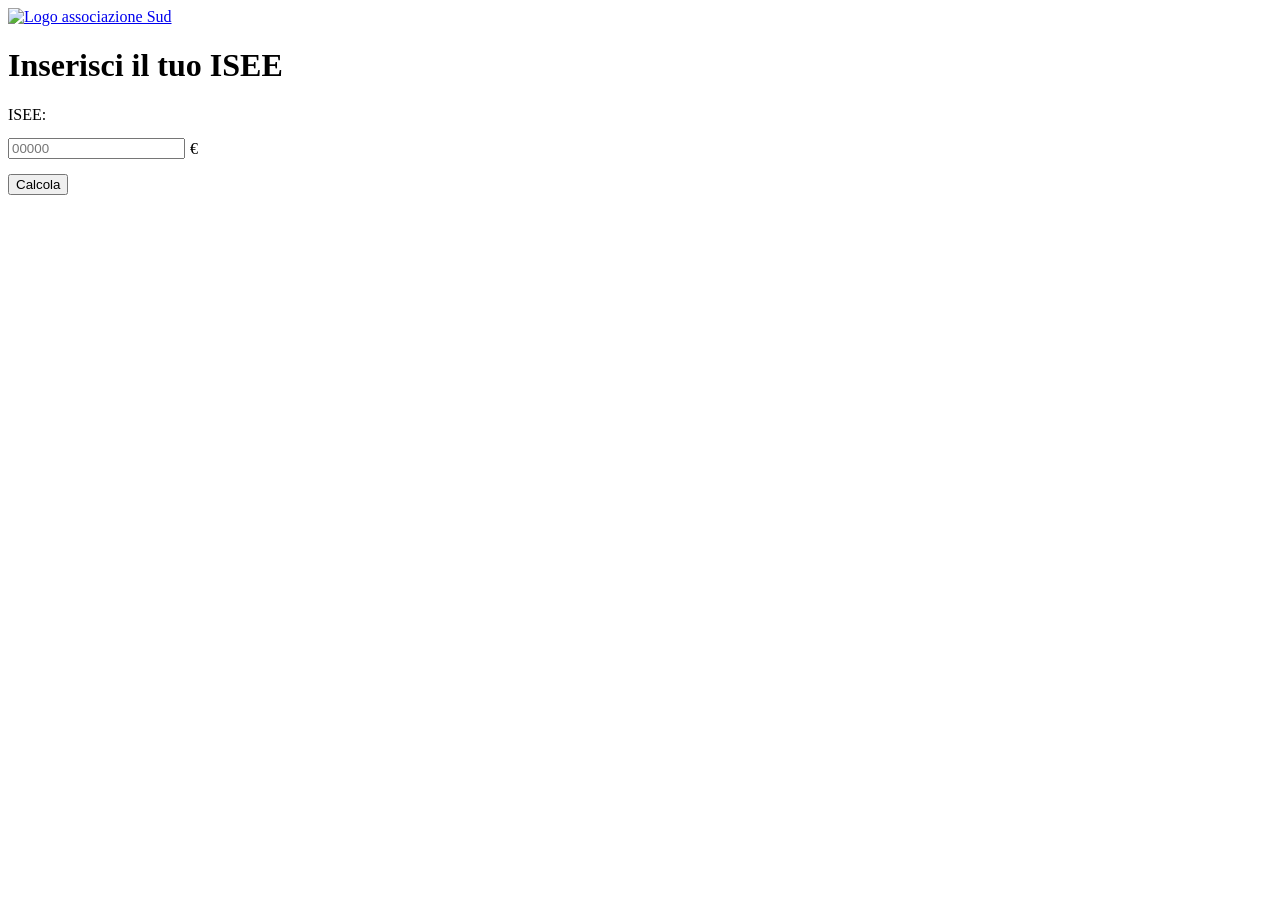
==== index.html @ c5f3dec9 "Rename main.html to index.html" ====
<!DOCTYPE html>
<html lang="it">
<head>
    <meta charset="UTF-8">
    <title>Calcolatore Tasse</title>
    <link rel="stylesheet" href="master.css">
</head>

<body>
    <a href="https://www.instagram.com/associazione.sud/" id="Logo">
        <img src="" alt="Logo associazione Sud">
    </a>

    <div id="header">
        <h1>Inserisci il tuo ISEE</h1>
        <form id="iseeForm" onsubmit="return false;">
            <label for="reddito">ISEE:</label>
            <div style="display: flex; align-items: center; gap: 5px;">
                <input type="number" id="reddito" name="reddito" placeholder="00000" required>
                <p>€</p>
            </div>
            <input type="button" id="calcolaBtn" value="Calcola">
        </form>

        <div id="risultato" style="margin-top: 20px; font-size: 18px; font-weight: bold;"></div>
    </div>

    <script>
        function fasce(isee) {
            let tasse = 0;
            let risultato = 0;
            let fascia = "";

            if (isee >= 0 && isee <= 24000) {
                fascia = "Prima fascia";
                tasse = 0;
            } else if (isee >= 24001 && isee <= 26000) {
                fascia = "Seconda fascia";
                tasse = 0;
            } else if (isee >= 26001 && isee <= 28000) {
                fascia = "Terza fascia";
                tasse = 0;
            } else if (isee >= 28001 && isee <= 30000) {
                fascia = "Quarta fascia";
                risultato = isee - 22000;
                tasse = risultato * 0.05;
            } else if (isee >= 30001 && isee <= 50000) {
                fascia = "Quinta fascia";
                risultato = isee - 30000;
                tasse = risultato * 0.062 + 400;
            } else if (isee >= 50001 && isee <= 60000) {
                fascia = "Sesta fascia";
                risultato = isee - 30000;
                tasse = risultato * 0.062 + 400;
            } else if (isee > 60000) {
                fascia = "Settima fascia";
                tasse = 2650;
            } else {
                fascia = "Valore non valido";
            }

            return { tasse, fascia };
        }

        document.getElementById("calcolaBtn").addEventListener("click", function() {
            const isee = parseFloat(document.getElementById("reddito").value);
            const output = document.getElementById("risultato");

            if (isNaN(isee) || isee < 0) {
                output.textContent = "⚠️ Inserisci un valore ISEE valido.";
                output.style.color = "red";
                return;
            }

            const { tasse, fascia } = fasce(isee);
            output.style.color = "black";
            output.innerHTML = `Sei in <strong>${fascia}</strong><br>Tasse dovute: <strong>${tasse.toFixed(2)} €</strong>`;
        });
    </script>
</body>
</html>
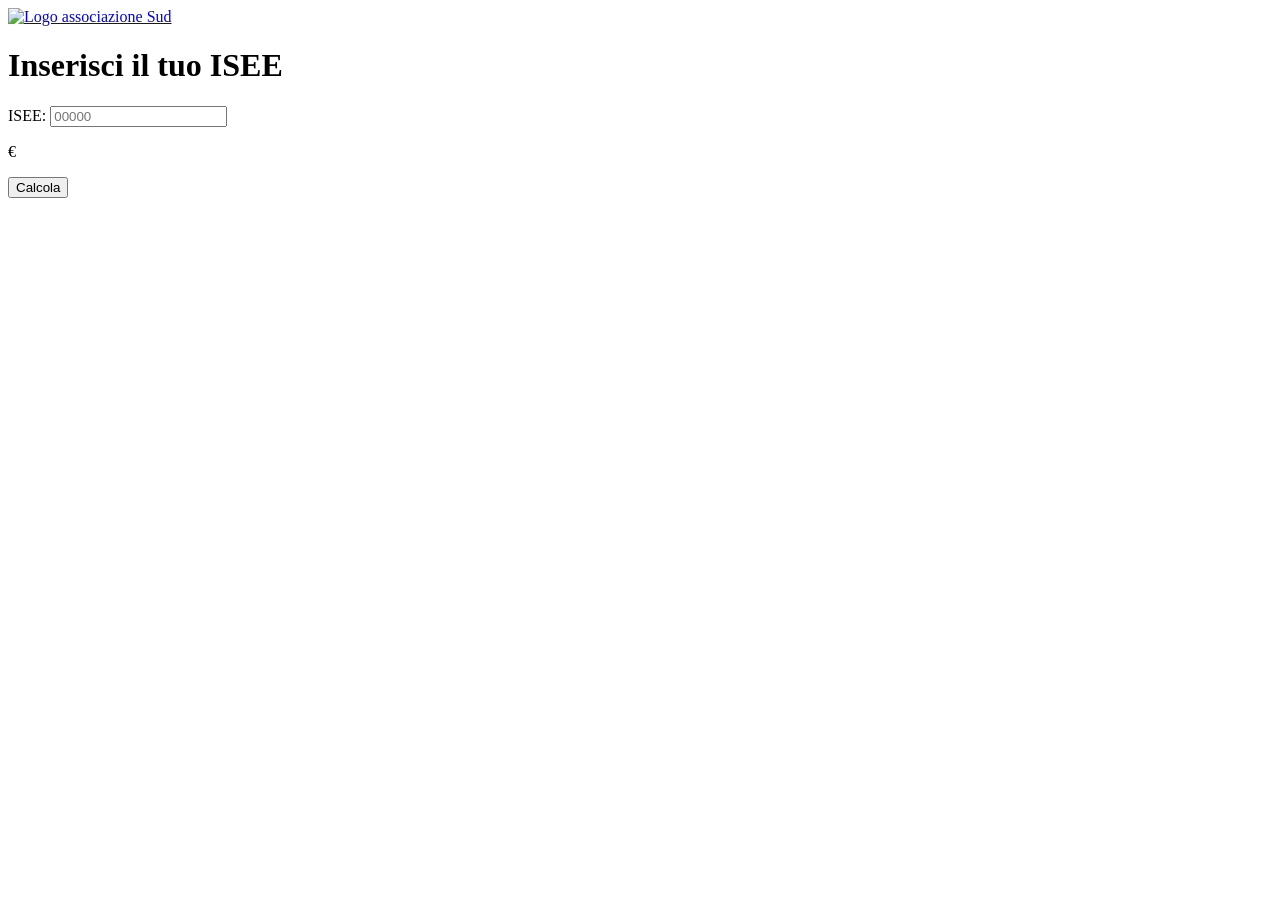
==== commit 8bca4bfc: "Add files via upload" ====
--- a/index.html
+++ b/index.html
@@ -7,22 +7,24 @@
 </head>
 
 <body>
-    <a href="https://www.instagram.com/associazione.sud/" id="Logo">
-        <img src="" alt="Logo associazione Sud">
+    <a target ="_blank "href="https://www.instagram.com/associazione.sud/" id="Logo">
+        <img src="logo-sud.png" alt="Logo associazione Sud">
     </a>
 
     <div id="header">
         <h1>Inserisci il tuo ISEE</h1>
         <form id="iseeForm" onsubmit="return false;">
-            <label for="reddito">ISEE:</label>
-            <div style="display: flex; align-items: center; gap: 5px;">
+            <div id="input-container">
+                <label for="reddito">ISEE:</label>
                 <input type="number" id="reddito" name="reddito" placeholder="00000" required>
                 <p>€</p>
             </div>
-            <input type="button" id="calcolaBtn" value="Calcola">
+            <div id="butt">
+                <input type="button" id="calcolaBtn" value="Calcola">
+            </div> 
         </form>
 
-        <div id="risultato" style="margin-top: 20px; font-size: 18px; font-weight: bold;"></div>
+        <div id="risultato" style="margin-top: 2.5vh;"></div>
     </div>
 
     <script>
@@ -74,7 +76,7 @@
 
             const { tasse, fascia } = fasce(isee);
             output.style.color = "black";
-            output.innerHTML = `Sei in <strong>${fascia}</strong><br>Tasse dovute: <strong>${tasse.toFixed(2)} €</strong>`;
+            output.innerHTML = `Sei in <strong>${fascia}</strong><br>Tasse dovute: <strong>${tasse.toFixed(2)}€</strong>`;
         });
     </script>
 </body>
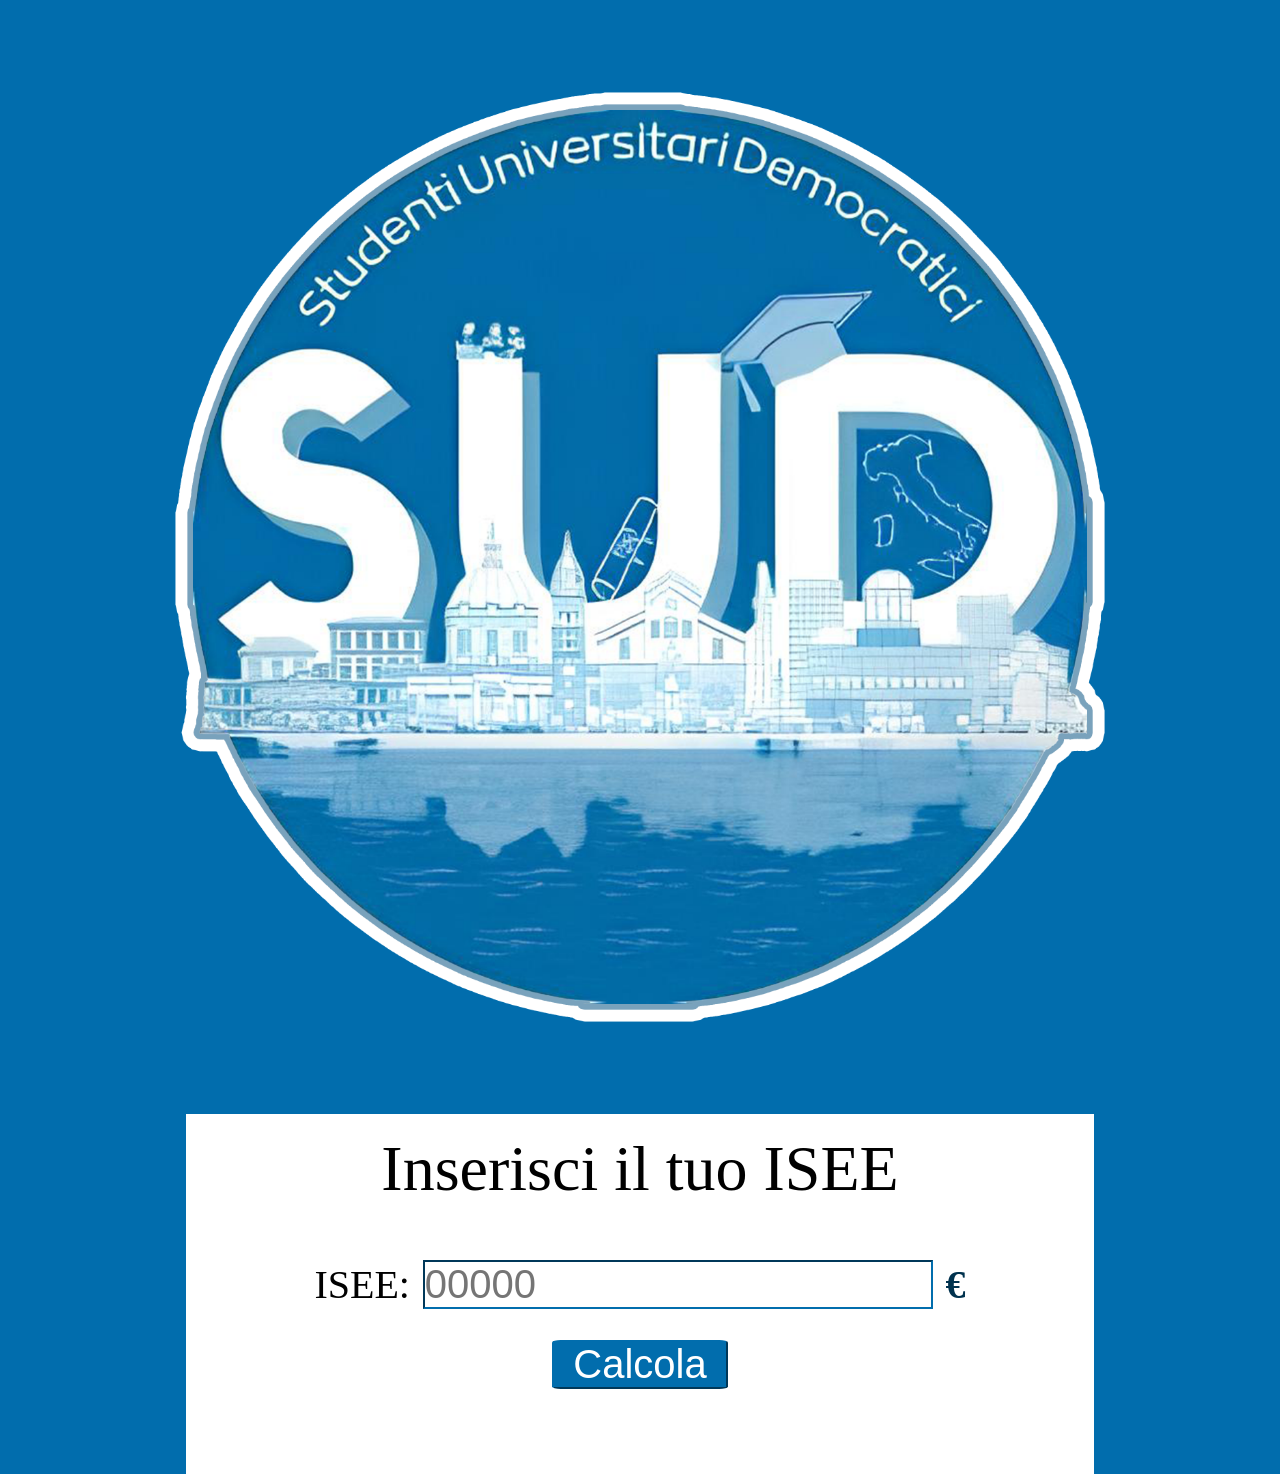
==== commit 26be2e2a: "Update index.html" ====
--- a/index.html
+++ b/index.html
@@ -24,7 +24,7 @@
             </div> 
         </form>
 
-        <div id="risultato" style="margin-top: 2.5vh;"></div>
+        <div id="risultato" style="margin-top: 2.5vh; font-size: 2em"></div>
     </div>
 
     <script>
--- a/master.css
+++ b/master.css
@@ -0,0 +1,122 @@
+*{
+    margin: 0;
+    padding: 0;
+    font-weight: 500;
+    font-size: 1em;
+}
+
+body{
+    background-color: #016dad;
+    display: flex;
+    align-items: center;
+    flex-direction: column;
+    justify-items: center;
+
+}
+
+
+#header{
+    display: flex;
+    flex-direction: column;
+    align-content: center;
+    background-color: white;
+    justify-content: center;
+    padding-left: 8vw;
+    padding-right: 8vw;
+}
+
+img {
+    display: flex;
+    align-items: center;
+    justify-content: center;
+    width: 80%;
+    height: auto;
+    margin: 5vh auto;
+    object-fit: contain; /* o 'cover' se vuoi riempire */
+  }
+  
+
+h1{
+    display: flex;
+    align-items: center;
+    justify-content: center;
+    padding-top: 2vh;
+    padding-bottom: 2vh;
+    font-size: 4em;
+
+}
+
+#iseeForm{
+    display: flex;
+    align-items: center;
+    justify-content: space-around;
+    flex-direction: column;
+    padding-top: 2vh;
+    padding-bottom: 2vh;
+    padding-left: 2vw;
+    padding-right: 2vw;
+    font-size: 2.5em;
+    gap: 1vw;
+}
+
+#input-container{
+    display: flex;
+    align-items: center;
+    justify-content:center;
+    padding-bottom: 2vh;
+    padding-top: 2vh;
+}
+
+label{
+    padding-right: 1vw;
+}
+
+p{
+    padding-left: 1vw;
+    font-weight: bold;
+    color: #00324e;
+}
+
+#reddito{
+    border-color: #016dad;
+    color: #00324e;
+}
+
+#reddito:focus{
+    outline: none;
+    border-color: #016dad;
+    box-shadow: 0 0 5px #00324e;
+}
+
+#calcolaBtn{
+    color: white;
+    padding-left: 1.5vw;
+    padding-right: 1.5vw;
+    border-radius: 5%;
+    border-color: #016dad;
+    background-color: #016dad;
+    display: flex;
+    align-items: center;
+    justify-items: center;
+}
+
+#calcolaBtn:hover{
+    background-color: #0486d1;
+    border-color: #0486d1;
+}
+
+#but{
+    padding-top: 2vh;
+    padding-bottom: 5vh;
+    display: flex;
+    align-items: center;
+    justify-content: center;
+}
+
+#risultato{ 
+    font-size: 2em;
+    padding-bottom: 5vh;
+}
+#risultato strong{
+    color: red;
+}
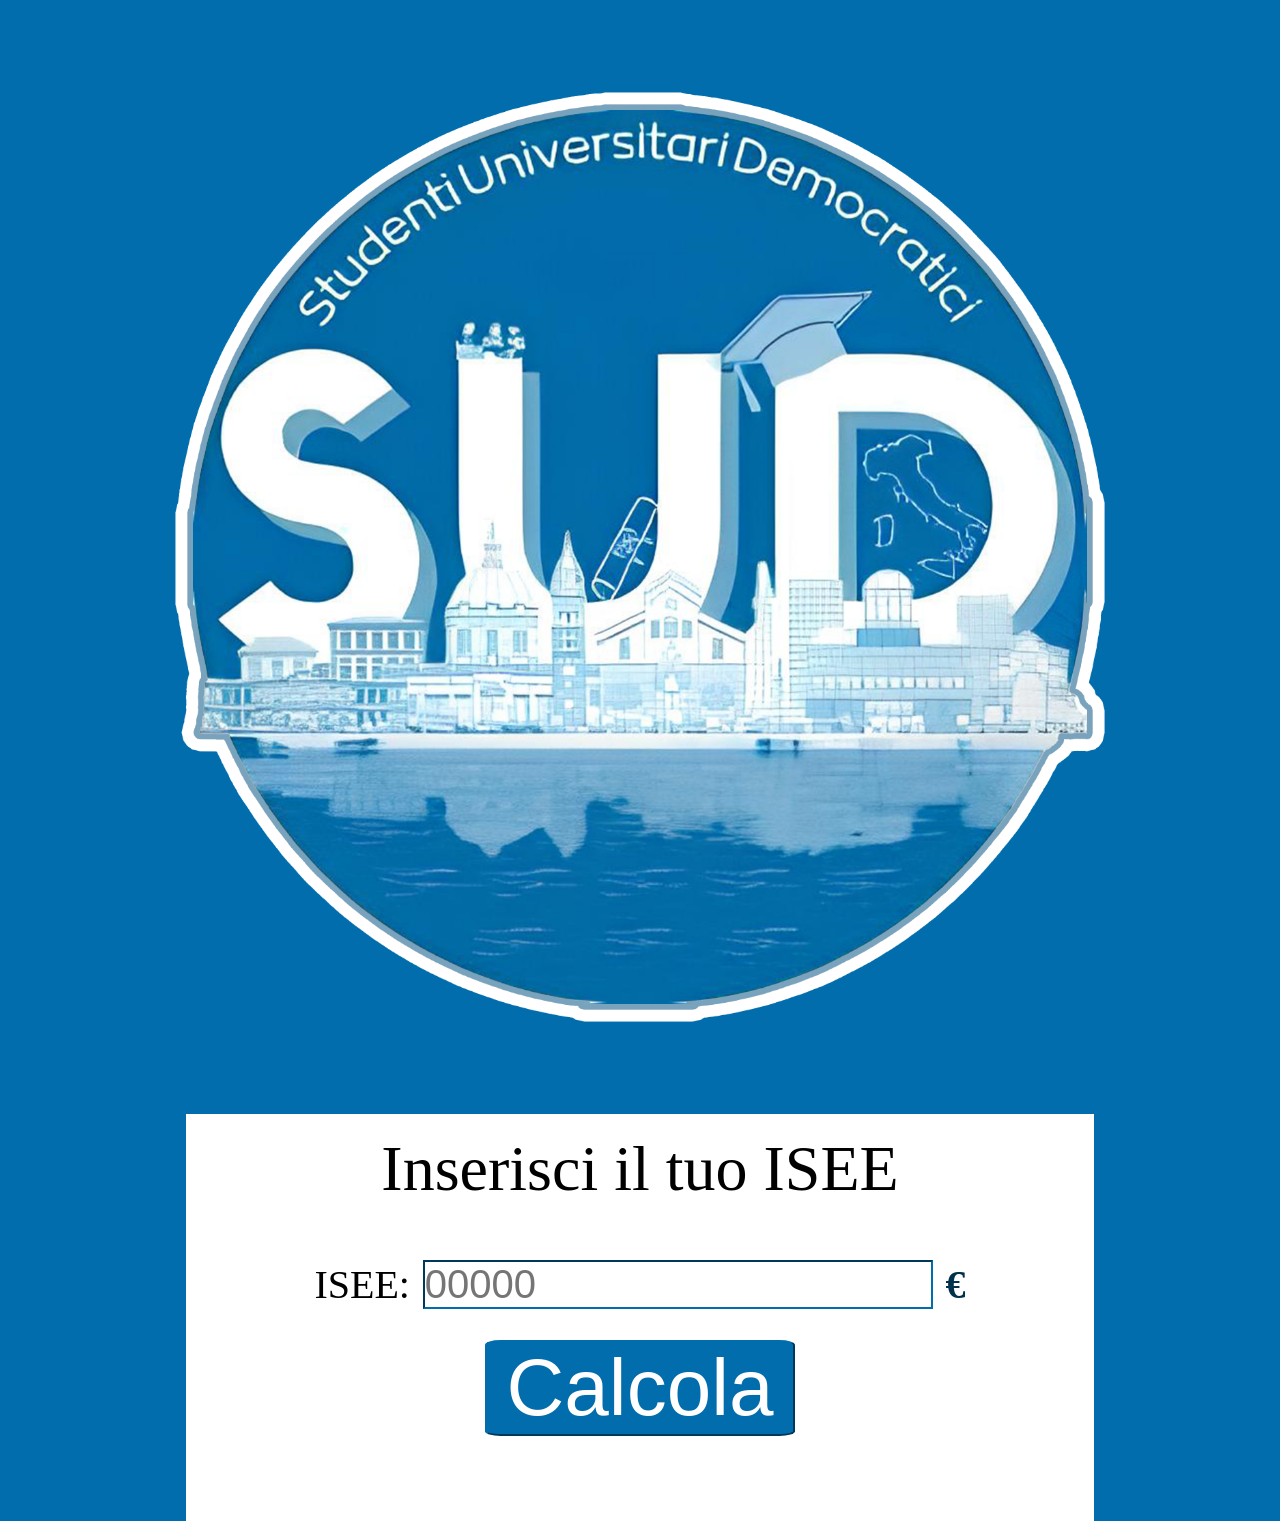
==== commit 7b0e2eab: "Update index.html" ====
--- a/index.html
+++ b/index.html
@@ -24,7 +24,7 @@
             </div> 
         </form>
 
-        <div id="risultato" style="margin-top: 2.5vh; font-size: 2em"></div>
+        <div id="risultato" style="margin-top: 2.5vh;"></div>
     </div>
 
     <script>
--- a/master.css
+++ b/master.css
@@ -32,7 +32,7 @@
     width: 80%;
     height: auto;
     margin: 5vh auto;
-    object-fit: contain; /* o 'cover' se vuoi riempire */
+    object-fit: contain; 
   }
   
 
@@ -98,6 +98,7 @@
     display: flex;
     align-items: center;
     justify-items: center;
+    font-size: 2em;
 }
 
 #calcolaBtn:hover{
@@ -119,4 +120,4 @@
 }
 #risultato strong{
     color: red;
-}+}
